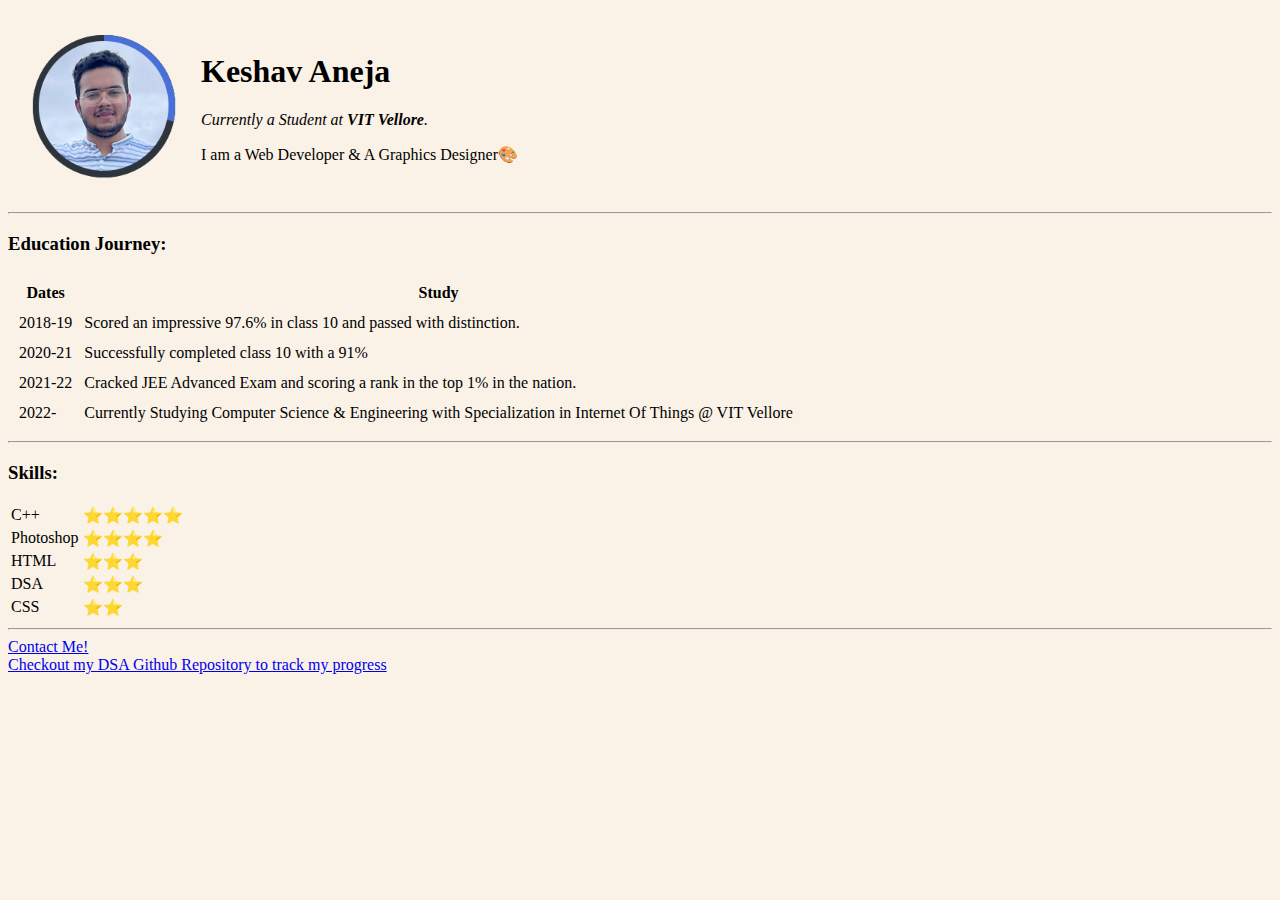
==== index.html @ b1a1ffec "index.html added" ====
<!DOCTYPE html>
<html lang="en">
<head>
    <meta charset="UTF-8">
    <meta http-equiv="X-UA-Compatible" content="IE=edge">
    <meta name="viewport" content="width=device-width, initial-scale=1.0">
    <title>Document</title>
    <style>
        body{
           background-color: rgb(250, 242, 231);
        }
    </style>
</head>
<body>
    <table cellspacing="20px">
        <tr>
            <td>
                <img src="pfp.png" alt="Profile Picture" width="150px" height="150px">
            </td>
            <td>
                <h1>Keshav Aneja</h1>
                <p>
                    <em>Currently a Student at <strong>VIT Vellore</strong>.</em>
                </p>
                <p>I am a Web Developer & A Graphics Designer🎨</p>
            </td>
        </tr>
    </table>
    <hr>
    <h3>Education Journey:</h3>
    <table cellspacing="10px">
        <thead>
            <tr>
                <th>Dates</th>
                <th>Study</th>
            </tr>
        </thead>
        <tbody>
            <tr>
                <td>2018-19</td>
                <td>Scored an impressive 97.6% in class 10 and passed with distinction.</td>
            </tr>
            <tr>
                <td>2020-21</td>
                <td>Successfully completed class 10 with a 91%</td>
            </tr>
            <tr>
                <td>2021-22</td>
                <td>Cracked JEE Advanced Exam and scoring a rank in the top 1% in the nation.</td>
            </tr>
            <tr>
                <td>2022-</td>
                <td>Currently Studying Computer Science & Engineering with Specialization in Internet Of Things @ VIT Vellore</td>
            </tr>
        </tbody>
    </table>
    <hr>
    <h3>Skills:</h3>
    <table>
        <tr>
            <td>C++</td>
            <td>⭐⭐⭐⭐⭐</td>
        </tr>
        <tr>
            <td>Photoshop</td>
            <td>⭐⭐⭐⭐</td>
        </tr>
        <tr>
            <td>HTML</td>
            <td>⭐⭐⭐</td>
        </tr>
        <tr>
            <td>DSA</td>
            <td>⭐⭐⭐</td>
        </tr>
        <tr>
            <td>CSS</td>
            <td>⭐⭐</td>
        </tr>
    </table>
    <hr>
    <a href="Contact.html">Contact Me!</a>
    <br>
    <a href="https://github.com/Keshav-Aneja/MyDSAfiles.git" target="_blank">Checkout my DSA Github Repository to track my progress</a>
   </body>
</html>
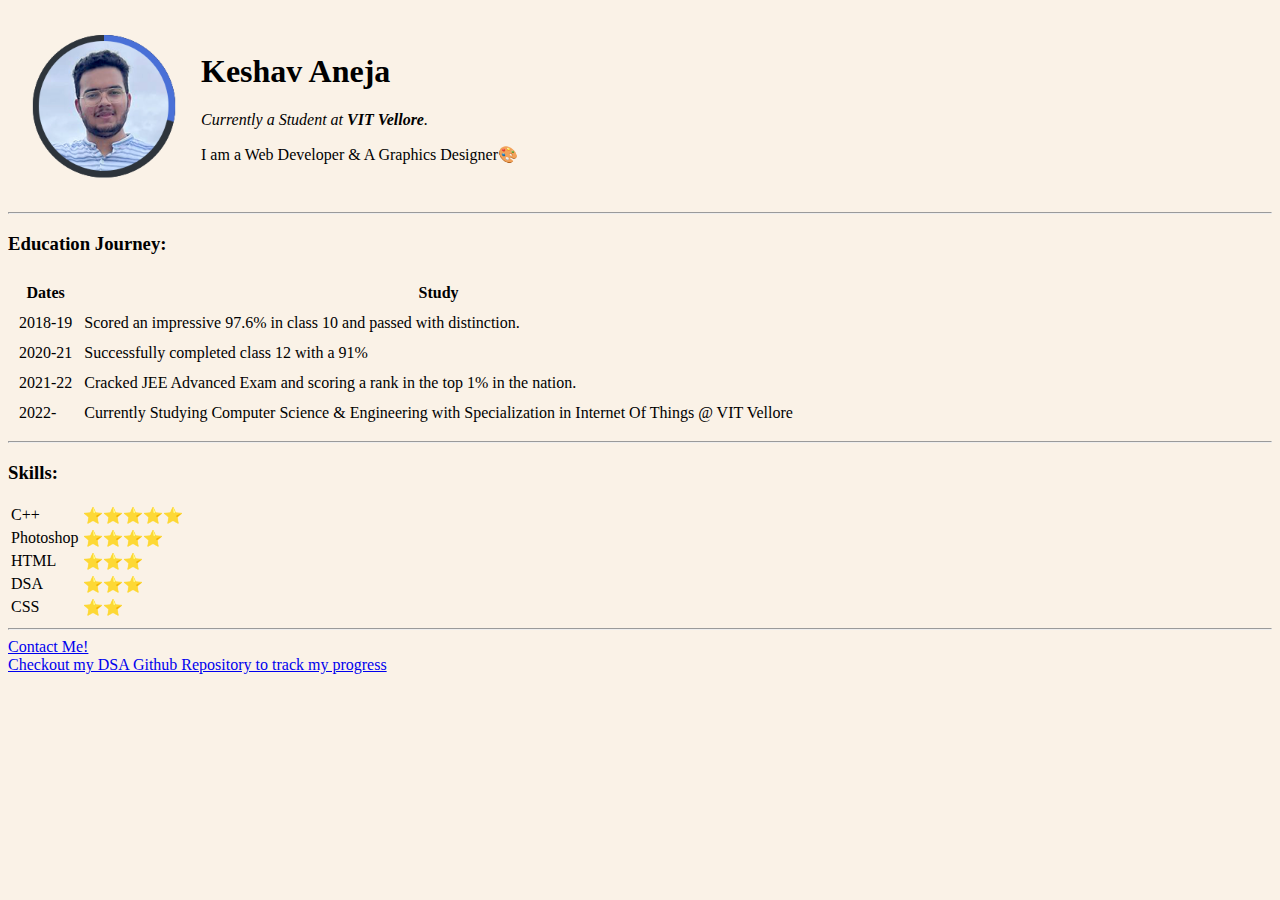
==== commit bad4ba76: "Update index.html" ====
--- a/index.html
+++ b/index.html
@@ -42,7 +42,7 @@
             </tr>
             <tr>
                 <td>2020-21</td>
-                <td>Successfully completed class 10 with a 91%</td>
+                <td>Successfully completed class 12 with a 91%</td>
             </tr>
             <tr>
                 <td>2021-22</td>
@@ -83,4 +83,4 @@
     <br>
     <a href="https://github.com/Keshav-Aneja/MyDSAfiles.git" target="_blank">Checkout my DSA Github Repository to track my progress</a>
    </body>
-</html>+</html>
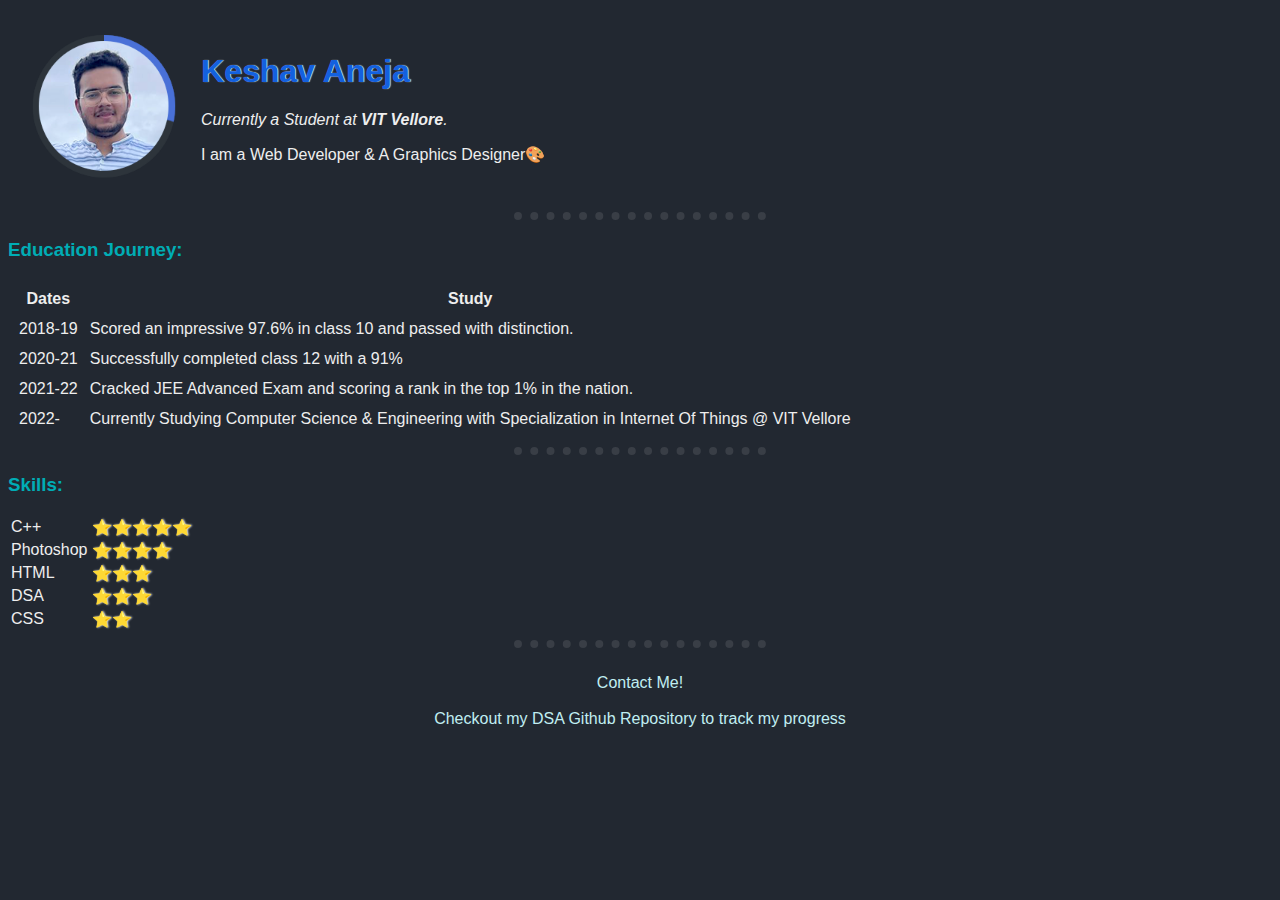
==== commit 68d7a227: "Modified the page using css" ====
--- a/index.html
+++ b/index.html
@@ -5,11 +5,7 @@
     <meta http-equiv="X-UA-Compatible" content="IE=edge">
     <meta name="viewport" content="width=device-width, initial-scale=1.0">
     <title>Document</title>
-    <style>
-        body{
-           background-color: rgb(250, 242, 231);
-        }
-    </style>
+    <link rel="stylesheet" href="styles.css">
 </head>
 <body>
     <table cellspacing="20px">
@@ -58,29 +54,35 @@
     <h3>Skills:</h3>
     <table>
         <tr>
-            <td>C++</td>
-            <td>⭐⭐⭐⭐⭐</td>
+            <td><li>C++</li></td>
+            <td class="star">⭐⭐⭐⭐⭐</td>
         </tr>
         <tr>
-            <td>Photoshop</td>
-            <td>⭐⭐⭐⭐</td>
+            <td><li>Photoshop</li></td>
+            <td class="star">⭐⭐⭐⭐</td>
         </tr>
         <tr>
-            <td>HTML</td>
-            <td>⭐⭐⭐</td>
+            <td><li>HTML</li></td>
+            <td class="star">⭐⭐⭐</td>
         </tr>
         <tr>
-            <td>DSA</td>
-            <td>⭐⭐⭐</td>
+            <td><li>DSA</li></td>
+            <td class="star">⭐⭐⭐</td>
         </tr>
         <tr>
-            <td>CSS</td>
-            <td>⭐⭐</td>
+            <td><li>CSS</li></td>
+            <td class="star">⭐⭐</td>
         </tr>
     </table>
     <hr>
-    <a href="Contact.html">Contact Me!</a>
     <br>
-    <a href="https://github.com/Keshav-Aneja/MyDSAfiles.git" target="_blank">Checkout my DSA Github Repository to track my progress</a>
-   </body>
-</html>
+    <div class="link">
+        <a href="Contact.html">Contact Me!</a>
+        <br>
+        <br>
+        <a href="https://github.com/Keshav-Aneja/MyDSAfiles.git" target="_blank">Checkout my DSA Github Repository to track my progress</a>
+    </div>
+    </body>
+    
+   
+</html>--- a/styles.css
+++ b/styles.css
@@ -0,0 +1,67 @@
+body{
+    background-color: #222831;
+    color:#EEEEEE;
+    font-family: 'Roboto', sans-serif;
+    
+ }
+ @import url('https://fonts.googleapis.com/css2?family=Roboto&display=swap');
+ @import url('https://fonts.googleapis.com/css2?family=Open+Sans:ital,wght@1,700&family=Roboto&display=swap');
+
+ h1
+{
+    color:#1361df;
+    font-family: 'Open Sans', sans-serif;
+    text-shadow:#EEEEEE 1px 0 1px;
+    
+}
+h1:hover{
+    color: #00ADB5;
+}
+h3{
+    color:#00ADB5;
+}
+p{
+    color:#EEEEEE;
+    
+}
+hr
+{
+    border-style:none;
+    border-top-style: dotted;
+    width:20%;
+    border-width: 8px;
+    color:#393E46;
+}
+a
+{
+    color:#C0EEF2;
+    text-decoration: none;
+}
+.link
+{
+    text-align: center;
+}
+textarea
+{
+    resize: none;
+}
+.star
+{
+    text-shadow:#EEEEEE 1px 0 2px;
+}
+.btn
+{
+    border-radius: 10px;
+    font-family:'Lucida Sans', 'Lucida Sans Regular', 'Lucida Grande', 'Lucida Sans Unicode', Geneva, Verdana, sans-serif;
+    font-size:medium;
+    color:#222831;
+    background-color:#EEEEEE;
+}
+.btn:hover{
+    color:#317bf1;
+   
+}
+.btn:active{
+    font-size:14px;
+    box-shadow: 0px 0px 4px #c2bcb8;
+}
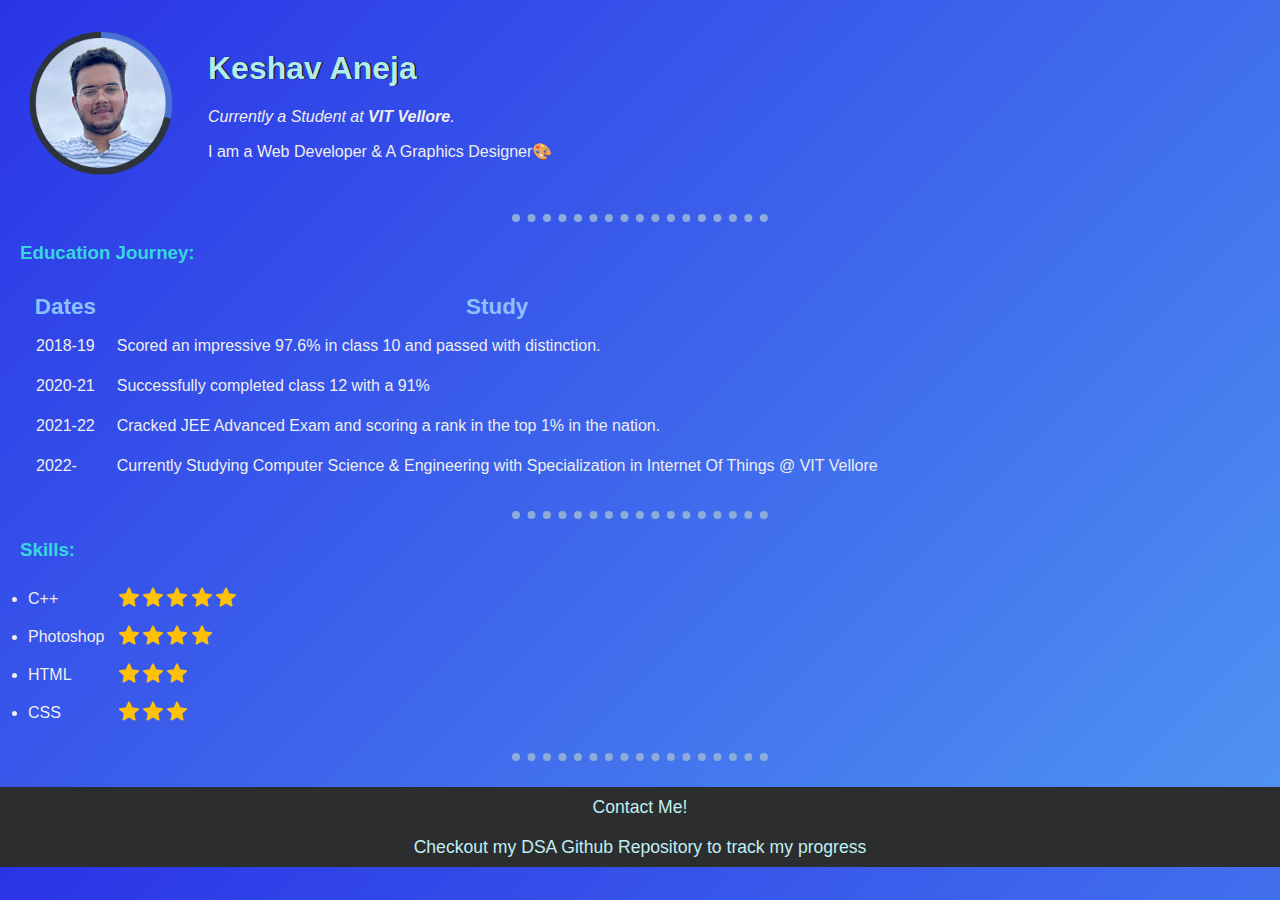
==== commit 108f6408: "Add files via upload" ====
--- a/index.html
+++ b/index.html
@@ -4,7 +4,7 @@
     <meta charset="UTF-8">
     <meta http-equiv="X-UA-Compatible" content="IE=edge">
     <meta name="viewport" content="width=device-width, initial-scale=1.0">
-    <title>Document</title>
+    <title>Keshav Aneja</title>
     <link rel="stylesheet" href="styles.css">
 </head>
 <body>
@@ -23,57 +23,77 @@
         </tr>
     </table>
     <hr>
-    <h3>Education Journey:</h3>
-    <table cellspacing="10px">
-        <thead>
+    <div class="container-1">
+        <h3>Education Journey:</h3>
+        <table cellspacing="10px">
+            <thead>
+                <tr>
+                    <th>Dates</th>
+                    <th>Study</th>
+                </tr>
+            </thead>
+            <tbody>
+                <tr>
+                    <td>2018-19</td>
+                    <td>Scored an impressive 97.6% in class 10 and passed with distinction.</td>
+                </tr>
+                <tr>
+                    <td>2020-21</td>
+                    <td>Successfully completed class 12 with a 91%</td>
+                </tr>
+                <tr>
+                    <td>2021-22</td>
+                    <td>Cracked JEE Advanced Exam and scoring a rank in the top 1% in the nation.</td>
+                </tr>
+                <tr>
+                    <td>2022-</td>
+                    <td>Currently Studying Computer Science & Engineering with Specialization in Internet Of Things @ VIT Vellore</td>
+                </tr>
+            </tbody>
+        </table>
+    </div>
+    
+    <hr>
+    <div class="container-2">
+        <h3>Skills:</h3>
+        <table>
             <tr>
-                <th>Dates</th>
-                <th>Study</th>
-            </tr>
-        </thead>
-        <tbody>
-            <tr>
-                <td>2018-19</td>
-                <td>Scored an impressive 97.6% in class 10 and passed with distinction.</td>
+                <td><li>C++</li></td>
+                <td class="star"><img src="star.png" alt="" width="20px">
+                    <img src="star.png" alt="" width="20px">
+                    <img src="star.png" alt="" width="20px">
+                    <img src="star.png" alt="" width="20px">
+                    <img src="star.png" alt="" width="20px"></td>
             </tr>
             <tr>
-                <td>2020-21</td>
-                <td>Successfully completed class 12 with a 91%</td>
+                <td><li>Photoshop</li></td>
+                <td class="star">
+                    <img src="star.png" alt="" width="20px">
+                    <img src="star.png" alt="" width="20px">
+                    <img src="star.png" alt="" width="20px">
+                    <img src="star.png" alt="" width="20px">
+                </td>
             </tr>
             <tr>
-                <td>2021-22</td>
-                <td>Cracked JEE Advanced Exam and scoring a rank in the top 1% in the nation.</td>
+                <td><li>HTML</li></td>
+                <td class="star">
+                    <img src="star.png" alt="" width="20px">
+                    <img src="star.png" alt="" width="20px">
+                    <img src="star.png" alt="" width="20px">
+                </td>
             </tr>
             <tr>
-                <td>2022-</td>
-                <td>Currently Studying Computer Science & Engineering with Specialization in Internet Of Things @ VIT Vellore</td>
+                <td><li>CSS</li></td>
+                <td class="star">
+                    <img src="star.png" alt="" width="20px">
+                    <img src="star.png" alt="" width="20px">
+                    <img src="star.png" alt="" width="20px">
+                </td>
             </tr>
-        </tbody>
-    </table>
-    <hr>
-    <h3>Skills:</h3>
-    <table>
-        <tr>
-            <td><li>C++</li></td>
-            <td class="star">⭐⭐⭐⭐⭐</td>
-        </tr>
-        <tr>
-            <td><li>Photoshop</li></td>
-            <td class="star">⭐⭐⭐⭐</td>
-        </tr>
-        <tr>
-            <td><li>HTML</li></td>
-            <td class="star">⭐⭐⭐</td>
-        </tr>
-        <tr>
-            <td><li>DSA</li></td>
-            <td class="star">⭐⭐⭐</td>
-        </tr>
-        <tr>
-            <td><li>CSS</li></td>
-            <td class="star">⭐⭐</td>
-        </tr>
-    </table>
+        </table>
+
+    </div>
+    
     <hr>
     <br>
     <div class="link">
--- a/styles.css
+++ b/styles.css
@@ -1,28 +1,35 @@
 body{
-    background-color: #222831;
+    background-color: #004ffa;
+    background-image: linear-gradient(135deg, #2a34e6 0%, #5096f2 100%);
+    margin:0px;
     color:#EEEEEE;
-    font-family: 'Roboto', sans-serif;
+    font-family: 'Poppins', sans-serif;
     
  }
  @import url('https://fonts.googleapis.com/css2?family=Roboto&display=swap');
  @import url('https://fonts.googleapis.com/css2?family=Open+Sans:ital,wght@1,700&family=Roboto&display=swap');
-
+ @import url('https://fonts.googleapis.com/css2?family=Poppins:ital,wght@0,100;0,200;0,300;0,400;0,500;0,600;0,700;0,800;0,900;1,100;1,200;1,300;1,400;1,500;1,600;1,700;1,800;1,900&display=swap');
+ 
  h1
 {
-    color:#1361df;
+    color:#b1ecef;
     font-family: 'Open Sans', sans-serif;
-    text-shadow:#EEEEEE 1px 0 1px;
+    text-shadow:#000000 1px 0.3px 1px;
     
 }
 h1:hover{
-    color: #00ADB5;
+    color: #37d6de;
 }
 h3{
-    color:#00ADB5;
+    color:#37d6de;
 }
 p{
     color:#EEEEEE;
     
+}
+th{
+    color:#8dc0ff;
+    font-size: 140%;
 }
 hr
 {
@@ -30,7 +37,7 @@
     border-top-style: dotted;
     width:20%;
     border-width: 8px;
-    color:#393E46;
+    color:#8eacd9;
 }
 a
 {
@@ -40,6 +47,10 @@
 .link
 {
     text-align: center;
+    background-color:#2c2d2e;
+    line-height: 20px;
+    padding: 10px;
+    font-size:110%;
 }
 textarea
 {
@@ -65,3 +76,14 @@
     font-size:14px;
     box-shadow: 0px 0px 4px #c2bcb8;
 }
+.container-1
+{
+    margin: 20px;
+}
+.container-2
+{
+    margin: 20px;
+}
+td{
+    padding: 6px;
+}